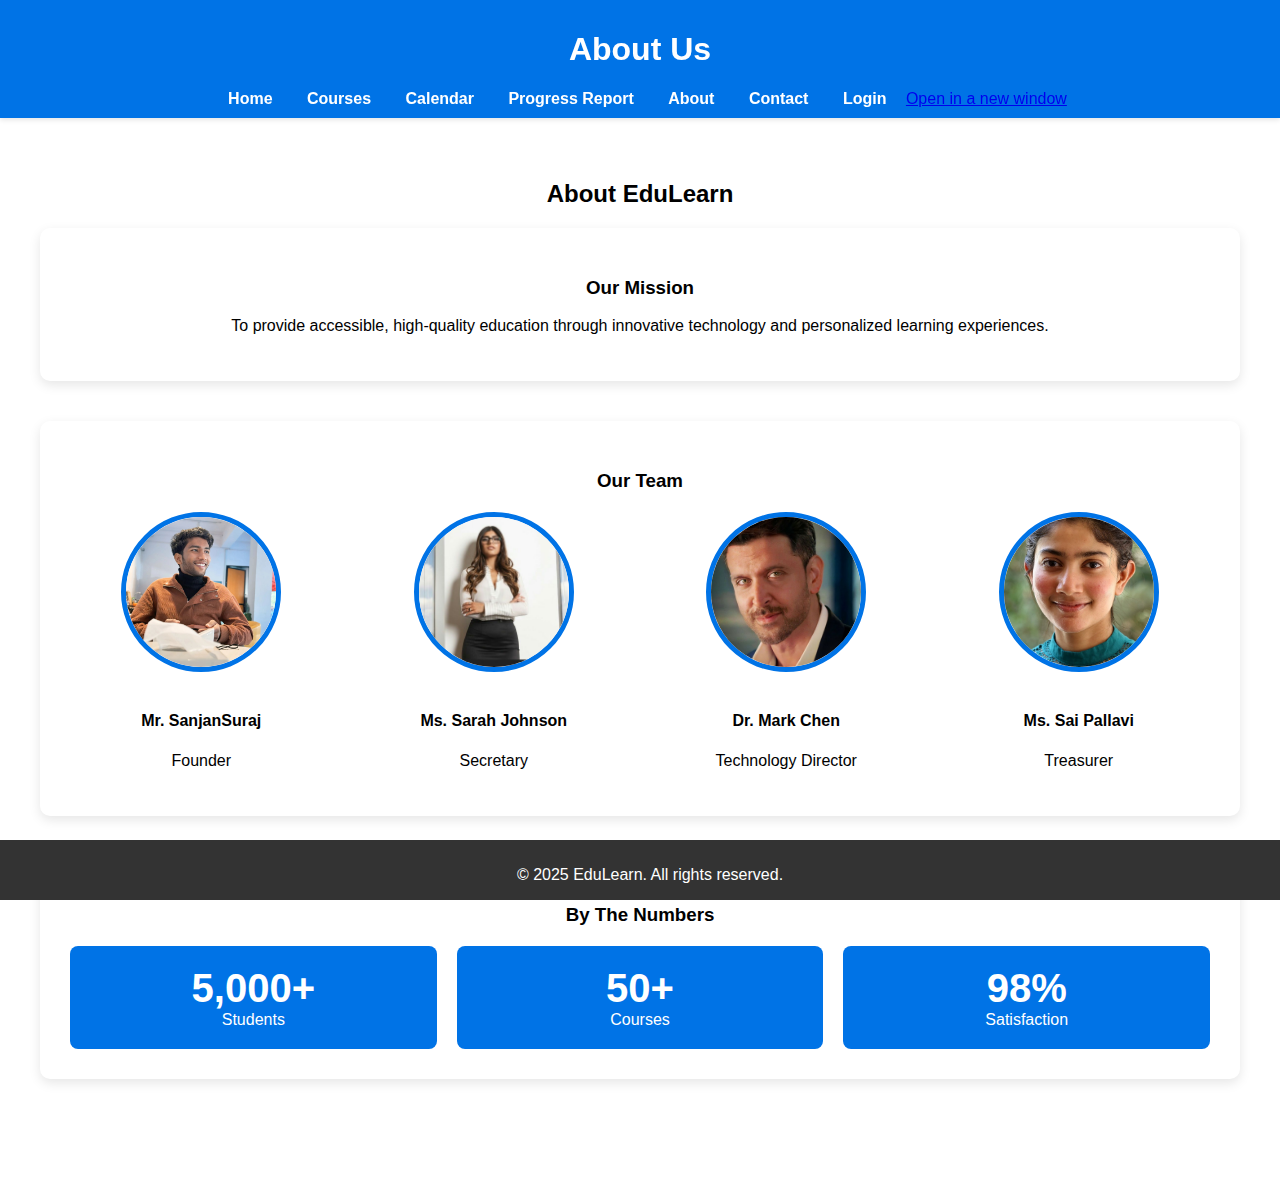
==== about.html @ b3afe44d "This is my website" ====
<!DOCTYPE html>
<html lang="en">
<head>
    <meta charset="UTF-8">
    <meta name="viewport" content="width=device-width, initial-scale=1.0">
    <title>EduLearn - About</title>
    <link rel="stylesheet" href="styles.css">
    <link rel="stylesheet" href="about.css">
</head>
<body>
    <div class="wrapper">
        <header>
            <h1>About Us</h1>
            <nav>
                <ul>
                    <li><a href="home.html">Home</a></li>
                    <li><a href="courses.html">Courses</a></li>
                    <li><a href="calendar.html">Calendar</a></li>
                    <li><a href="progress.html">Progress Report</a></li>
                    <li><a class="active" href="about.html">About</a></li>
                    <li><a href="contact.html">Contact</a></li>
                    <li><a href="login.html" id="login-btn">Login</a></li>
                    <a href="newwindow.html" target="_blank">Open in a new window</a>

                </ul>
            </nav>
        </header>

        <main>
            <section class="about-section">
                <h2>About EduLearn</h2>
                <div class="about-content">
                    <div class="mission">
                        <h3>Our Mission</h3>
                        <p>To provide accessible, high-quality education through innovative technology and personalized learning experiences.</p>
                    </div>
                    
                    <div class="team">
                        <h3>Our Team</h3>
                        <div class="team-members">
                            <div class="member">
                                <img src="Founder.jpg" alt="Dr. Sarah Johnson">
                                <h4>Mr. SanjanSuraj</h4>
                                <p>Founder</p>
                            </div>
                            <div class="member">
                                <img src="Team.jpg" alt="Dr. Sarah Johnson">
                                <h4>Ms. Sarah Johnson</h4>
                                <p>Secretary</p>
                            </div>
                            <div class="member">
                                <img src="Team2.jpg" alt="Mark Chen">
                                <h4>Dr. Mark Chen</h4>
                                <p>Technology Director</p>
                            </div>
                            <div class="member">
                                <img src="Team3.jpeg" alt="Mark Chen">
                                <h4>Ms. Sai Pallavi</h4>
                                <p>Treasurer</p>
                            </div>
            
                        </div>
                    </div>
                    
                    <div class="stats">
                        <h3>By The Numbers</h3>
                        <div class="stat-cards">
                            <div class="card">
                                <span class="number">5,000+</span>
                                <span class="label">Students</span>
                            </div>
                            <div class="card">
                                <span class="number">50+</span>
                                <span class="label">Courses</span>
                            </div>
                            <div class="card">
                                <span class="number">98%</span>
                                <span class="label">Satisfaction</span>
                            </div>
                        </div>
                    </div>
                </div>
            </section>
        </main>

        <footer>
            <p>&copy; 2025 EduLearn. All rights reserved.</p>
        </footer>
    </div>

    <!-- Add before closing </body> tag -->
<script src="auth.js"></script>
<script src="about.js"></script>
    <script>
        // Update active nav link
        document.querySelectorAll('nav a').forEach(link => {
            link.classList.remove('active');
            if (link.href === window.location.href) {
                link.classList.add('active');
            }
        });
    </script>
</body>
</html>
---- styles.css ----
/* Base Reset and Layout for Sticky Footer */
html, body {
    height: 100%;
    margin: 0;
    padding: 0;
    font-family: Arial, sans-serif;
    background-color: #fff;
}

.wrapper {
    display: flex;
    flex-direction: column;
    min-height: 100vh;
    position: relative;
    padding-bottom: 60px;
}
/* Main Content Grows to Push Footer */
main {
    flex: 1;
    padding-top: 100px;
}

/* Header */
header {
    background: #0073e6;
    color: white;
    padding: 10px 0;
    text-align: center;
    position:fixed;
    top:0; 
    left: 0;
    width: 100%;
    z-index: 999;
    box-shadow: 0 2px 5px rgba(0, 0, 0, 0.1);
}


nav ul {
    list-style: none;
    padding: 0;
    margin: 0;
}

nav ul li {
    display: inline;
    margin: 0 15px;
}

nav ul li a {
    color: white;
    text-decoration: none;
    font-weight: bold;
}

/* Section Styling */
section {
    padding: 40px 20px;
    text-align: center;
}

/* Course Section */
.course-list {
    display: flex;
    justify-content: center;
    flex-wrap: wrap;
    gap: 30px;
    margin-top: 20px;
}

.course {
    border: 2px solid #e0e0e0;
    padding: 20px;
    width: 300px;
    text-align: center;
    background-color: #fff;
    border-radius: 12px;
    box-shadow: 0 4px 12px rgba(0, 0, 0, 0.05);
    transition: transform 0.3s ease, box-shadow 0.3s ease;
}

.course:hover {
    transform: translateY(-8px);
    box-shadow: 0 6px 18px rgba(0, 0, 0, 0.15);
}

.course img {
    width: 100%;
    height: auto;
    max-height: 180px;
    object-fit: cover;
    border-radius: 10px;
    margin-bottom: 15px;
    transition: transform 0.3s ease;
}

.course img:hover {
    transform: scale(1.05);
}

.course h3 {
    font-size: 1.2rem;
    margin-bottom: 10px;
    color: #222;
}

.course p {
    font-size: 0.95rem;
    color: #555;
}

/* Calendar Container */
#calendar-chart-container {
    margin: 20px auto;
    padding: 15px;
    flex: 1;
    padding-bottom: 20px;
    background: #f4f4f4;
    border-radius: 12px;
    box-shadow: 0 4px 12px rgba(0, 0, 0, 0.1);
    max-width: 1200px;
    transition: all 0.3s ease;
    font-family: 'Segoe UI', Tahoma, Geneva, Verdana, sans-serif;
}

#calendar-chart-container:hover {
    box-shadow: 0 6px 16px rgba(0, 0, 0, 0.15);
}

#calendar {
    height: 500px;
    min-height: 300px;
    padding: 20px;
    background: #fff;
    border-radius: 8px;
    box-shadow: inset 0 0 8px rgba(0, 0, 0, 0.05);
    position: relative;
    overflow: hidden;
}

/* Table Structure */
.calendar-table {
    width: 100%;
    border-collapse: collapse;
    table-layout: fixed;
}

/* Header Styling */
.calendar-header {
    background-color: #4CAF50;
    color: white;
    text-transform: uppercase;
    letter-spacing: 1px;
}

.calendar-header th {
    padding: 15px;
    font-weight: 600;
    font-size: 14px;
}

/* Day Cell Styling */
.calendar-day {
    height: 100px;
    padding: 8px;
    vertical-align: top;
    text-align: right;
    border: 1px solid #e0e0e0;
    transition: all 0.2s ease;
    position: relative;
}

.calendar-day:hover {
    background-color: #f5f5f5;
    transform: translateY(-2px);
    box-shadow: 0 4px 8px rgba(0,0,0,0.1);
    z-index: 2;
}

/* Current Day Highlight */
.calendar-day.today {
    background-color: #e3f2fd;
    border: 2px solid #2196F3;
}

.calendar-day.today .day-number {
    color: #2196F3;
    font-weight: bold;
}

.day-number {
    font-size: 14px;
    margin-bottom: 4px;
}

/* Event Styling */
.event-indicator {
    position: absolute;
    top: 8px;
    right: 8px;
    width: 8px;
    height: 8px;
    border-radius: 50%;
    background-color: #0073e6;
}

.event-day {
    background-color: rgba(255, 235, 59, 0.2);
}

.event-item {
    font-size: 12px;
    padding: 2px 4px;
    margin: 2px 0;
    border-radius: 3px;
    text-align: left;
    overflow: hidden;
    text-overflow: ellipsis;
    white-space: nowrap;
    cursor: pointer;
}

/* Event Type Colors */
.event-type-general {
    background-color: #bbdefb;
    border-left: 3px solid #2196F3;
}

.event-type-test {
    background-color: #ffcdd2;
    border-left: 3px solid #f44336;
    color: #d32f2f;
}

.event-type-quiz {
    background-color: #c8e6c9;
    border-left: 3px solid #4CAF50;
    color: #2e7d32;
}

.event-type-holiday {
    background-color: #ffecb3;
    border-left: 3px solid #FFC107;
    color: #ff6f00;
}

/* Empty State */
.empty-day {
    background-color: #fafafa;
    color: #bdbdbd;
}

/* Navigation Controls */
.calendar-nav {
    display: flex;
    justify-content: space-between;
    align-items: center;
    margin-bottom: 20px;
}

.calendar-title {
    font-size: 24px;
    font-weight: 600;
    color: #333;
}

.calendar-actions button {
    background-color: #4CAF50;
    color: white;
    border: none;
    padding: 8px 16px;
    border-radius: 4px;
    cursor: pointer;
    margin: 0 5px;
    transition: background-color 0.3s;
}

.calendar-actions button:hover {
    background-color: #3d8b40;
}

/* Responsive Adjustments */
@media (max-width: 768px) {
    #calendar-chart-container {
        margin: 20px 10px;
        padding: 15px;
    }
    
    #calendar {
        min-height: 500px;
        padding: 10px;
    }
    
    .calendar-day {
        height: 80px;
    }
}

@media (max-width: 480px) {
    #calendar {
        min-height: 400px;
    }
    
    .calendar-header th {
        padding: 8px;
        font-size: 12px;
    }
    
    .day-number {
        font-size: 12px;
    }
    
    .event-item {
        font-size: 10px;
    }
}

/* Legend */
.calendar-legend {
    display: flex;
    justify-content: center;
    flex-wrap: wrap;
    margin-top: 20px;
    gap: 15px;
}

.legend-item {
    display: flex;
    align-items: center;
    font-size: 12px;
}

.legend-color {
    width: 15px;
    height: 15px;
    border-radius: 3px;
    margin-right: 5px;
}
/* Event List */
#event-list-container {
    background-color: #ffffff;
    border: 1px solid #ddd;
    padding: 15px;
    margin-top: 20px;
    box-shadow: 0 2px 10px rgba(0, 0, 0, 0.1);
    border-radius: 10px;
    width: 300px;
    margin-left: auto;
    margin-right: auto;
}

#event-list-container h3 {
    font-size: 18px;
    color: #0073e6;
    margin-bottom: 10px;
}

#event-list-container p {
    font-size: 14px;
    color: #333;
    margin-bottom: 5px;
}

/* Progress Report Section */
.progress-report {
    text-align: center;
    margin: 50px auto;
    padding: 30px;
    max-width: 800px;
    border: 1px solid #ccc;
    border-radius: 12px;
    box-shadow: 0 4px 12px rgba(0, 0, 0, 0.1);
    background-color: #f9f9f9;
}

canvas {
    margin-top: 20px;
    max-width: 100%;
    border: 1px solid #ddd;
    border-radius: 10px;
    background-color: #ffffff;
}

/* Button Styling */
button {
    background: #0073e6;
    color: white;
    padding: 10px 20px;
    border: none;
    border-radius: 6px;
    cursor: pointer;
    transition: background-color 0.3s ease, transform 0.2s;
}

button:hover {
    background-color: #005bb5;
    transform: scale(1.05);
}

/* Footer Styling */
footer {
    position: fixed;
    bottom: 0;
    left: 0;
    width: 100%;
    background: #333;
    color: white;
    padding: 10px;
    text-align: center;
    z-index: 100;
    height: 40px
}

/* Responsive Design */
@media (max-width: 768px) {
    /* Calendar adjustments */
    #calendar {
        height: 400px;
    }
    .wrapper {
        padding-bottom: 50px
    }
    
    .fc-toolbar {
        flex-direction: column;
    }
    
    .fc-toolbar-chunk {
        margin-bottom: 10px;
    }
    
    /* Course list adjustments */
    .course-list {
        flex-direction: column;
        align-items: center;
    }

    /* Event list container */
    #event-list-container {
        width: 90%;
        margin: 20px auto 0;
    }

    /* Progress report */
    .progress-report {
        width: 90%;
    }
}

@media (max-width: 480px) {
    /* Calendar adjustments */
    #calendar {
        height: 350px;
    }

    footer {
        font-size: 0.9em;
    }
    
    .fc-header-toolbar {
        display: flex;
        flex-wrap: wrap;
    }
    
    .fc-toolbar-title {
        font-size: 1.2em;
    }
    
    /* Additional mobile-specific styles can be added here */
}
---- about.css ----
/* about.css - About Page Styles */
.about-section {
    max-width: 1200px;
    margin: 40px auto;
    padding: 20px;
}

.about-content {
    display: grid;
    gap: 40px;
}

.mission, .team, .stats {
    background: white;
    padding: 30px;
    border-radius: 10px;
    box-shadow: 0 4px 12px rgba(0,0,0,0.1);
}

.team-members {
    display: flex;
    gap: 30px;
    margin-top: 20px;
    flex-wrap: wrap;
}

.member {
    flex: 1;
    min-width: 250px;
    text-align: center;
}

.member img {
    width: 150px;
    height: 150px;
    border-radius: 50%;
    object-fit: cover;
    margin-bottom: 15px;
    border: 5px solid #0073e6;
}

.stat-cards {
    display: flex;
    gap: 20px;
    margin-top: 20px;
    flex-wrap: wrap;
}

.card {
    flex: 1;
    min-width: 120px;
    background: #0073e6;
    color: white;
    padding: 20px;
    border-radius: 8px;
    text-align: center;
}

.number {
    font-size: 2.5rem;
    font-weight: bold;
    display: block;
}

.label {
    font-size: 1rem;
}

/* Modal Styles */
.member-modal {
    display: none;
    position: fixed;
    top: 0;
    left: 0;
    width: 100%;
    height: 100%;
    background: rgba(0,0,0,0.8);
    z-index: 1000;
    justify-content: center;
    align-items: center;
}

.modal-content {
    background: white;
    padding: 30px;
    border-radius: 10px;
    max-width: 500px;
    text-align: center;
    position: relative;
}

.close-modal {
    position: absolute;
    top: 15px;
    right: 25px;
    font-size: 2rem;
    cursor: pointer;
}

.modal-content img {
    width: 200px;
    height: 200px;
    border-radius: 50%;
    object-fit: cover;
    margin-bottom: 20px;
    border: 5px solid #0073e6;
}

.contact-btn {
    background: #0073e6;
    color: white;
    border: none;
    padding: 10px 20px;
    border-radius: 5px;
    margin-top: 20px;
    cursor: pointer;
    transition: all 0.3s;
}

.contact-btn:hover {
    background: #005bb5;
    transform: translateY(-3px);
}

/* Animation */
.stats {
    transition: opacity 1s ease;
}

@keyframes countUp {
    from { transform: translateY(20px); opacity: 0; }
    to { transform: translateY(0); opacity: 1; }
}

.card {
    animation: countUp 0.5s ease forwards;
    animation-delay: calc(var(--order) * 0.2s);
}

/* Responsive Design */
@media (max-width: 768px) {
    .team-members, .stat-cards {
        flex-direction: column;
    }
    
    .member {
        min-width: 100%;
    }
}
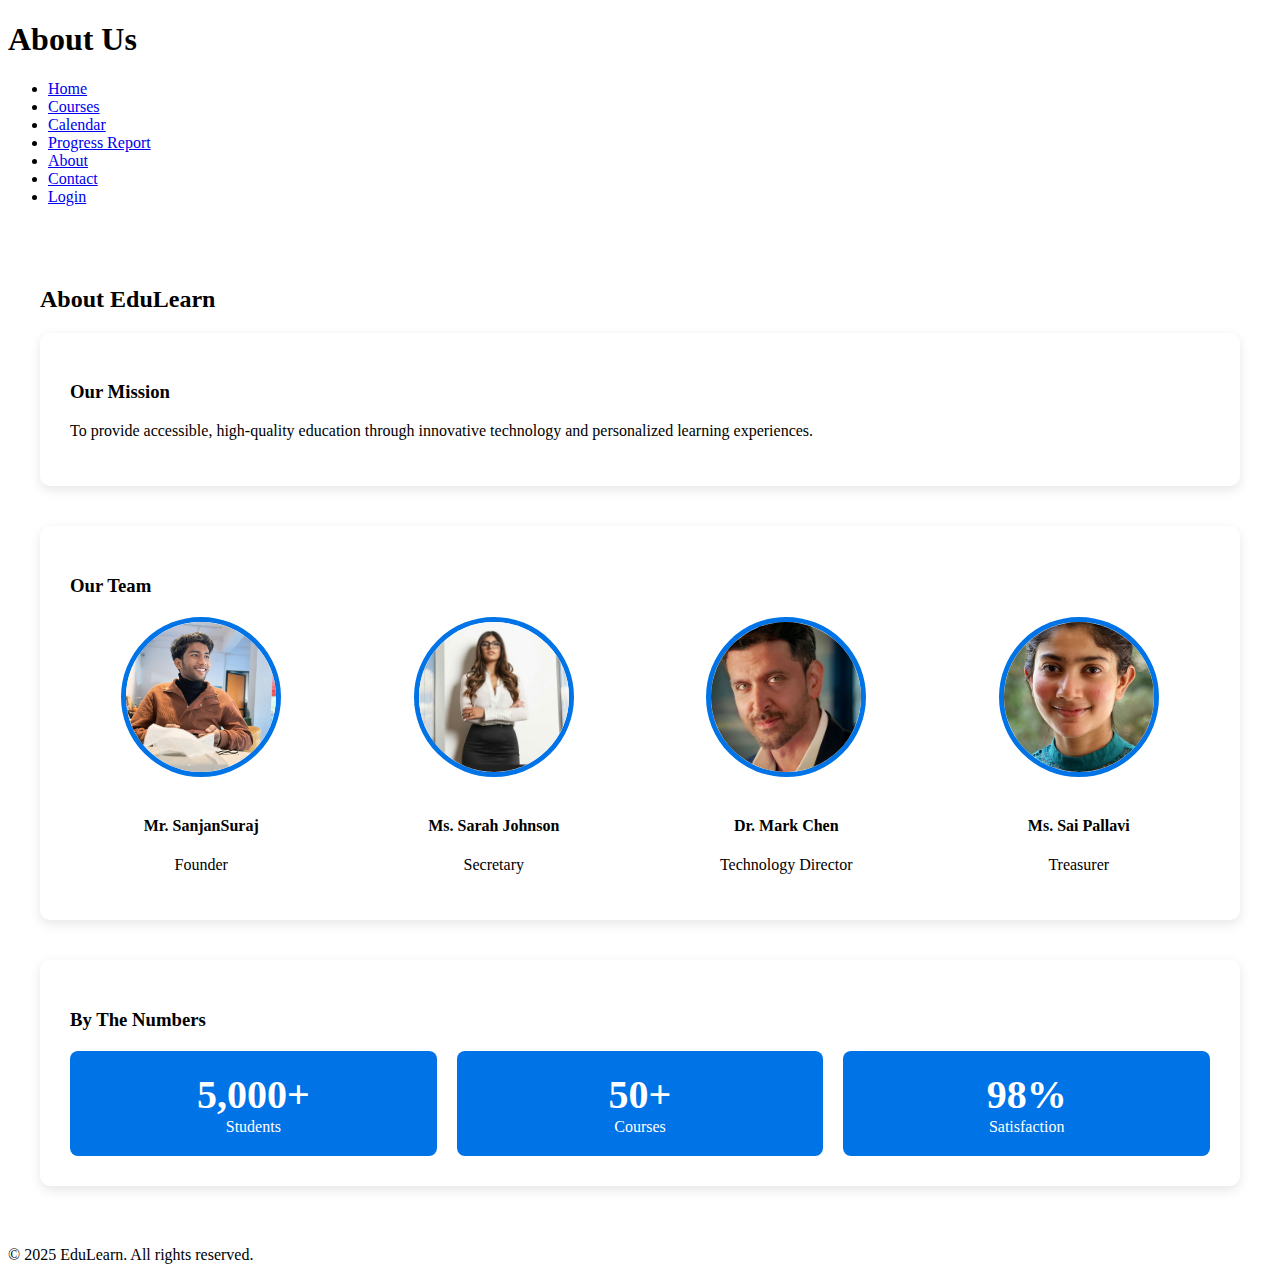
==== commit 4eeb2f80: "My Webiste" ====
--- a/about.html
+++ b/about.html
@@ -13,14 +13,14 @@
             <h1>About Us</h1>
             <nav>
                 <ul>
-                    <li><a href="home.html">Home</a></li>
+                    <li><a href="index.html">Home</a></li>
                     <li><a href="courses.html">Courses</a></li>
                     <li><a href="calendar.html">Calendar</a></li>
                     <li><a href="progress.html">Progress Report</a></li>
-                    <li><a class="active" href="about.html">About</a></li>
+                    <li><a class="active" href="about.html" target="_blank">About</a></li>
                     <li><a href="contact.html">Contact</a></li>
                     <li><a href="login.html" id="login-btn">Login</a></li>
-                    <a href="newwindow.html" target="_blank">Open in a new window</a>
+                     
 
                 </ul>
             </nav>
